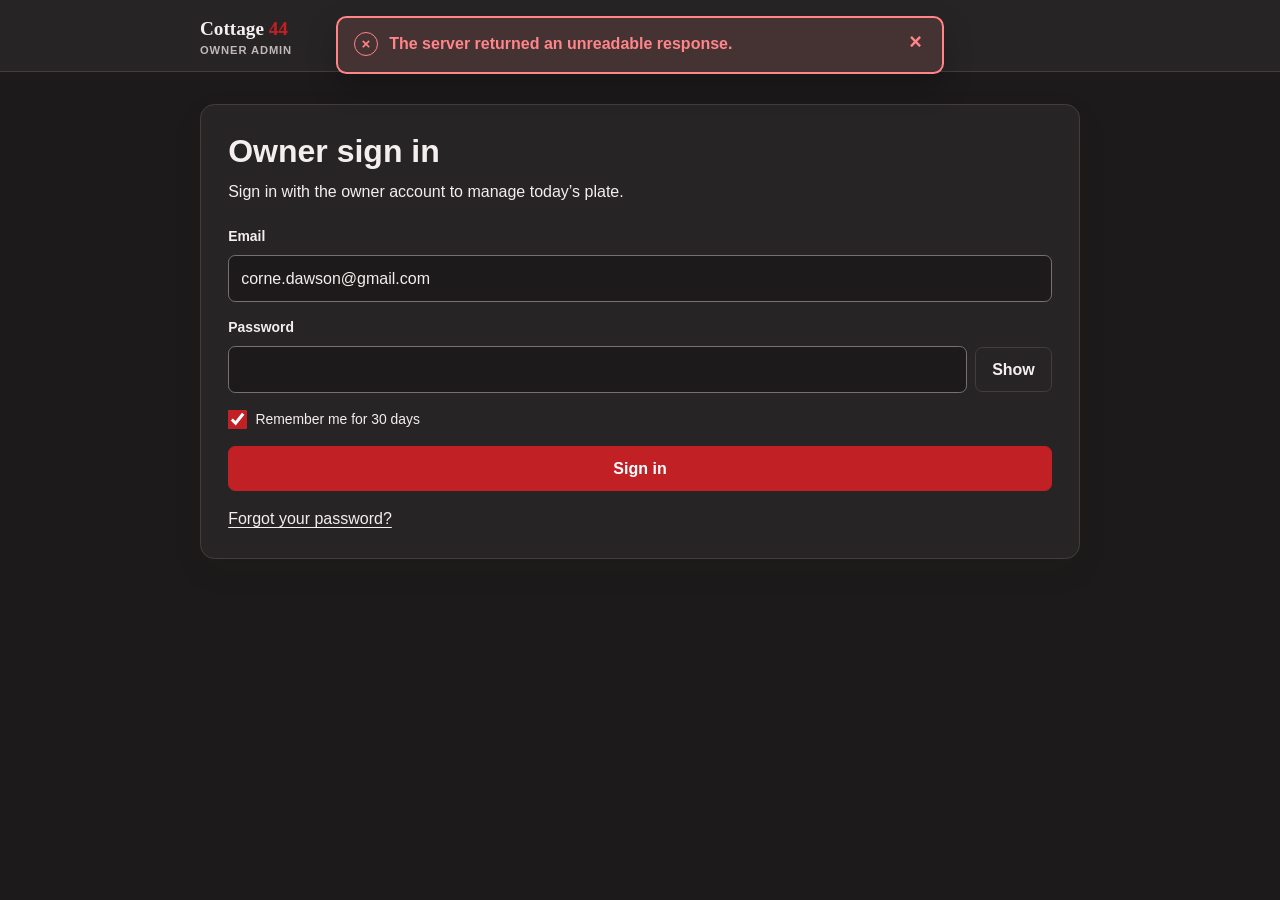
==== docs/admin/index.html @ 3cb20444 "Allow clearing scheduled plate days Co-authored-by: Copilot App <223556219+Copilot@users.noreply.git" ====
<!doctype html>
<html lang="en" data-theme="dark">
  <head>
    <meta charset="utf-8">
    <meta name="viewport" content="width=device-width, initial-scale=1">
    <meta name="robots" content="noindex, nofollow">
    <meta name="theme-color" content="#1c1a1a">
    <title>Owner admin — Cottage 44</title>
    <script>
      const savedTheme = localStorage.getItem("cottage44-theme");
      const initialTheme = savedTheme === "dark" || savedTheme === "light"
        ? savedTheme
        : "dark";
      document.documentElement.dataset.theme = initialTheme;
      document.querySelector('meta[name="theme-color"]').content =
        initialTheme === "dark" ? "#1c1a1a" : "#f7f5ef";
    </script>
    <link rel="stylesheet" href="admin.css">
    <script src="admin.js" defer></script>
  </head>
  <body>
    <a class="skip-link" href="#main">Skip to owner controls</a>
    <header class="header">
      <a class="brand" href="/">Cottage <span>44</span><small>Owner admin</small></a>
      <button id="sign-out" class="button button--quiet" type="button" hidden>Sign out</button>
    </header>
    <main id="main">
      <div id="status" class="status" role="status" aria-live="polite" aria-atomic="true" hidden>
        <span class="status__content">
          <span id="status-icon" class="status__icon" aria-hidden="true"></span>
          <span id="status-message"></span>
        </span>
        <button id="status-close" class="status__close" type="button" aria-label="Close notification">×</button>
      </div>
      <section id="sign-in-panel" class="panel sign-in" aria-labelledby="sign-in-title">
        <h1 id="sign-in-title">Owner sign in</h1>
        <p>Sign in with the owner account to manage today’s plate.</p>
        <form id="sign-in-form">
          <label for="email">Email</label>
          <input id="email" name="email" type="email" autocomplete="username" required>
          <label for="password">Password</label>
          <div class="password-field">
            <input id="password" name="password" type="password" autocomplete="current-password" required>
            <button id="toggle-password" class="button button--quiet" type="button" aria-controls="password" aria-label="Show password" aria-pressed="false">Show</button>
          </div>
          <label class="remember-option" for="remember-me">
            <input id="remember-me" name="rememberMe" type="checkbox" checked>
            Remember me for 30 days
          </label>
          <button id="sign-in-submit" class="button" type="submit">Sign in</button>
        </form>
        <button id="forgot-password" class="text-button" type="button">Forgot your password?</button>
      </section>

      <section id="recovery-request-panel" class="panel sign-in" aria-labelledby="recovery-request-title" hidden>
        <h1 id="recovery-request-title">Reset your password</h1>
        <p>Enter your email and we’ll send a password reset link if it matches the owner account.</p>
        <form id="recovery-request-form">
          <label for="recovery-email">Email</label>
          <input id="recovery-email" name="email" type="email" autocomplete="username" required>
          <button id="recovery-submit" class="button" type="submit">Email me a reset link</button>
        </form>
        <button id="back-to-sign-in" class="text-button" type="button">Back to sign in</button>
      </section>

      <section id="password-reset-panel" class="panel sign-in" aria-labelledby="password-reset-title" hidden>
        <h1 id="password-reset-title">Choose a new password</h1>
        <p>Enter the new password you’d like to use for the owner account.</p>
        <form id="password-reset-form">
          <label for="new-password">New password</label>
          <div class="password-field">
            <input id="new-password" name="newPassword" type="password" autocomplete="new-password" minlength="8" maxlength="256" required>
            <button id="toggle-new-password" class="button button--quiet" type="button" aria-controls="new-password" aria-label="Show new password" aria-pressed="false">Show</button>
          </div>
          <label for="confirm-password">Enter it again</label>
          <div class="password-field">
            <input id="confirm-password" name="confirmPassword" type="password" autocomplete="new-password" minlength="8" maxlength="256" required>
            <button id="toggle-confirm-password" class="button button--quiet" type="button" aria-controls="confirm-password" aria-label="Show new password confirmation" aria-pressed="false">Show</button>
          </div>
          <button id="password-reset-submit" class="button" type="submit">Save new password</button>
        </form>
        <button id="back-from-password-reset" class="text-button" type="button">Back to sign in</button>
      </section>

      <div id="dashboard" hidden>
        <section class="panel" aria-labelledby="today-title">
          <div class="section-heading">
            <div>
              <p class="eyebrow">Step 1 · Choose today’s plate</p>
              <h1 id="today-title">Today’s plate <span id="service-date"></span></h1>
            </div>
          </div>
          <p id="today-summary">No plate has been selected for today.</p>
          <label for="today-select">Choose a saved plate</label>
          <div class="inline-form">
            <select id="today-select" aria-label="Choose a saved plate for today"></select>
            <button id="set-today" class="button" type="button">Set as today’s plate</button>
          </div>
        </section>

        <section class="panel" aria-labelledby="editor-title">
          <div class="section-heading">
            <div>
              <p class="eyebrow">Step 2 · Add or update a plate</p>
              <h2 id="editor-title">Plate details</h2>
            </div>
            <button id="new-plate" class="button button--quiet" type="button">New plate</button>
          </div>
          <p class="muted">Add the details once, then choose this saved plate whenever it is served.</p>
          <form id="plate-form">
            <input id="plate-id" type="hidden">
            <label for="plate-name">Name</label>
            <input id="plate-name" name="name" maxlength="120" required>
            <label for="plate-description">Description</label>
            <textarea id="plate-description" name="description" maxlength="1000" rows="3"></textarea>
            <label for="plate-price">Price (ZAR)</label>
            <input id="plate-price" name="price" type="number" min="0" max="1000000" step="0.01" required>
            <label for="plate-image">Food photo (optional)</label>
            <input id="plate-image" name="image" type="file" accept="image/*,.heic,.heif">
            <p id="image-note" class="muted">Choose a photo from your camera or gallery. It will be resized and saved as a web-friendly image (up to 5 MB).</p>
            <div id="image-preview" class="image-preview" hidden>
              <img id="image-preview-image" alt="">
              <button id="clear-image" class="button button--quiet" type="button">Clear selected photo</button>
            </div>
            <div class="inline-form">
                  <button id="save-plate" class="button" type="submit">Save plate details</button>
              <button id="cancel-edit" class="button button--quiet" type="button" hidden>Cancel edit</button>
            </div>
          </form>
        </section>

        <section class="panel" aria-labelledby="planning-title">
          <div class="section-heading">
            <div>
              <p class="eyebrow">Step 3 · Plan ahead</p>
              <h2 id="planning-title">Plan a weekday</h2>
            </div>
          </div>
          <p class="muted">Choose a date and a saved plate. You can prepare the whole week before Friday.</p>
          <label for="schedule-date">Date to plan</label>
          <input id="schedule-date" type="date">
          <label for="schedule-select">Saved plate for that date</label>
          <div class="inline-form">
            <select id="schedule-select" aria-label="Choose a saved plate for the planned date"></select>
            <button id="save-schedule" class="button" type="button">Save this day</button>
          </div>
          <p id="schedule-summary" class="muted"></p>
          <h3 class="planner-subtitle">Quick plan for the next weekdays</h3>
          <div id="weekly-plan-list" class="weekly-plan-list" aria-live="polite"></div>
        </section>

        <details class="panel collapsible">
          <summary><span><span class="eyebrow">Step 4</span><strong id="saved-title">Saved plates</strong></span><span class="summary-hint">Reuse or edit</span></summary>
          <ul id="plate-list" class="plate-list"></ul>
        </details>

        <details class="panel collapsible">
          <summary><span><span class="eyebrow">Step 5</span><strong id="history-title">Recent history</strong></span><span class="summary-hint">Past dates</span></summary>
          <ol id="history-list" class="history-list"></ol>
        </details>
      </div>
    </main>
  </body>
</html>
---- docs/admin/admin.css ----
:root {
  color-scheme: dark;
  --page: #1c1a1a;
  --surface: #272425;
  --ink: #f4eeee;
  --muted: #c0b8b8;
  --line: #443d3e;
  --accent: #C12025;
  --status-error: #ff8589;
  --status-success: #73c995;
  --status-info: #83b8ff;
  --status-warning: #f2bd62;
  font-family: "Avenir Next", Avenir, "Segoe UI", sans-serif;
  color: var(--ink);
  background: var(--page);
}

:root[data-theme="light"] {
  color-scheme: light;
  --page: #f7f5ef;
  --surface: #fffefa;
  --ink: #2c2a2a;
  --muted: #6b6566;
  --line: #e5e1d6;
  --accent: #C12025;
  --status-error: #a51d24;
  --status-success: #176b3b;
  --status-info: #245e9a;
  --status-warning: #8a5600;
}

* {
  box-sizing: border-box;
}

body {
  min-width: 320px;
  margin: 0;
  line-height: 1.5;
}

button,
input,
select,
textarea {
  font: inherit;
}

.skip-link {
  position: absolute;
  top: 0.5rem;
  left: 0.5rem;
  transform: translateY(-160%);
  padding: 0.6rem 0.8rem;
  background: var(--ink);
  color: white;
}

.skip-link:focus {
  transform: translateY(0);
}

.header {
  display: flex;
  min-height: 4.5rem;
  align-items: center;
  justify-content: space-between;
  padding: 0.75rem max(1rem, calc((100vw - 880px) / 2));
  border-bottom: 1px solid var(--line);
  background: var(--surface);
}

.brand {
  color: var(--ink);
  font-family: Georgia, "Times New Roman", serif;
  font-size: 1.2rem;
  font-weight: 700;
  text-decoration: none;
}

.brand span {
  color: var(--accent);
}

.brand small {
  display: block;
  color: var(--muted);
  font: 600 0.7rem "Avenir Next", Avenir, "Segoe UI", sans-serif;
  letter-spacing: 0.08em;
  text-transform: uppercase;
}

main {
  display: grid;
  width: min(100% - 2rem, 880px);
  gap: 1.35rem;
  margin: 2rem auto 4rem;
}

.panel {
  padding: clamp(1.1rem, 4vw, 1.7rem);
  border: 1px solid var(--line);
  border-radius: 0.9rem;
  background: var(--surface);
  box-shadow: 0 12px 35px rgb(43 53 42 / 6%);
}

.collapsible {
  padding: 0;
  overflow: hidden;
}

.collapsible summary {
  display: flex;
  align-items: center;
  justify-content: space-between;
  gap: 1rem;
  padding: 1.25rem clamp(1.1rem, 4vw, 1.7rem);
  cursor: pointer;
  list-style: none;
}

.collapsible summary::-webkit-details-marker {
  display: none;
}

.collapsible summary::after {
  content: "+";
  color: var(--accent);
  font-size: 1.5rem;
  line-height: 1;
}

.collapsible[open] summary::after {
  content: "−";
}

.collapsible summary strong,
.summary-hint {
  display: block;
}

.summary-hint {
  color: var(--muted);
  font-size: 0.78rem;
}

.collapsible > :not(summary) {
  margin-inline: clamp(1.1rem, 4vw, 1.7rem);
}

.collapsible > :last-child {
  margin-bottom: 1.35rem;
}

h1,
h2,
p {
  margin-top: 0;
}

h1,
h2 {
  margin-bottom: 0.6rem;
  line-height: 1.2;
}

h1 {
  font-size: clamp(1.45rem, 5vw, 2rem);
}

h2 {
  font-size: 1.25rem;
}

.section-heading {
  display: flex;
  align-items: center;
  justify-content: space-between;
  gap: 1rem;
  margin-bottom: 1rem;
}

.section-heading h1,
.section-heading h2 {
  margin-bottom: 0;
}

.eyebrow {
  margin: 0 0 0.35rem;
  color: var(--muted);
  font-size: 0.72rem;
  font-weight: 700;
  letter-spacing: 0.08em;
  text-transform: uppercase;
}

form {
  display: grid;
  gap: 0.55rem;
}

label {
  margin-top: 0.35rem;
  font-size: 0.87rem;
  font-weight: 650;
}

.remember-option {
  display: flex;
  align-items: center;
  gap: 0.55rem;
  margin-block: 0.45rem;
  font-weight: 500;
}

.remember-option input {
  width: 1.15rem;
  min-height: 1.15rem;
  margin: 0;
  accent-color: var(--accent);
}

input,
textarea,
select {
  width: 100%;
  min-height: 2.8rem;
  padding: 0.65rem 0.75rem;
  border: 1px solid #777173;
  border-radius: 0.45rem;
  background: var(--page);
  color: var(--ink);
}

.password-field {
  display: grid;
  grid-template-columns: minmax(0, 1fr) auto;
  gap: 0.5rem;
  align-items: center;
}

.password-field .button {
  min-width: 4.5rem;
}

textarea {
  resize: vertical;
}

input:focus-visible,
textarea:focus-visible,
select:focus-visible,
button:focus-visible,
a:focus-visible {
  outline: 3px solid var(--accent);
  outline-offset: 2px;
}

.button {
  display: inline-flex;
  min-height: 2.8rem;
  align-items: center;
  justify-content: center;
  padding: 0.6rem 1rem;
  border: 1px solid var(--accent);
  border-radius: 0.45rem;
  background: var(--accent);
  color: white;
  font-weight: 700;
  cursor: pointer;
}

.button:hover {
  filter: brightness(0.94);
}

.button:disabled {
  cursor: wait;
  opacity: 0.65;
}

.button--quiet {
  border-color: var(--line);
  background: var(--surface);
  color: var(--ink);
}

.text-button {
  display: inline-block;
  margin-top: 1rem;
  padding: 0;
  border: 0;
  background: none;
  color: var(--ink);
  font: inherit;
  text-decoration: underline;
  text-underline-offset: 0.2em;
  cursor: pointer;
}

.text-button:hover {
  color: var(--accent);
}

.inline-form {
  display: flex;
  align-items: center;
  gap: 0.6rem;
  margin-top: 0.75rem;
}

.inline-form select {
  flex: 1;
}

#schedule-date {
  max-width: 15rem;
}

.planner-subtitle {
  margin: 1.5rem 0 0.5rem;
  font-size: 1rem;
}

.weekly-plan-list {
  display: grid;
  gap: 0.75rem;
}

.weekly-plan-row {
  display: grid;
  gap: 0.35rem;
  grid-template-columns: minmax(8rem, 0.8fr) minmax(10rem, 1fr) auto;
  align-items: end;
}

.weekly-plan-row label {
  font-weight: 700;
}

@media (max-width: 42rem) {
  .weekly-plan-row {
    grid-template-columns: 1fr;
  }
}

.status {
  position: fixed;
  z-index: 10;
  top: 1rem;
  left: 50%;
  width: min(calc(100% - 2rem), 38rem);
  padding: 0.85rem 1rem;
  border: 1px solid var(--line);
  border-radius: 0.65rem;
  background: var(--surface);
  box-shadow: 0 12px 30px rgb(0 0 0 / 22%);
  color: var(--muted);
  transform: translateX(-50%);
  display: flex;
  align-items: flex-start;
  justify-content: space-between;
  gap: 0.8rem;
}

.status__content {
  display: flex;
  align-items: flex-start;
  gap: 0.7rem;
}

.status__icon {
  display: grid;
  width: 1.5rem;
  height: 1.5rem;
  flex: 0 0 auto;
  place-items: center;
  border-radius: 50%;
  border: 1px solid currentColor;
  background: color-mix(in srgb, currentColor 14%, var(--surface));
  color: inherit;
  font-size: 0.95rem;
  font-weight: 800;
  line-height: 1;
}

.status__close {
  flex: 0 0 auto;
  min-width: 2rem;
  min-height: 2rem;
  margin: -0.35rem -0.35rem 0 0;
  padding: 0.15rem 0.45rem;
  border: 0;
  border-radius: 0.35rem;
  color: inherit;
  background: transparent;
  font-size: 1.35rem;
  line-height: 1;
  cursor: pointer;
}

.status__close:hover,
.status__close:focus-visible {
  background: color-mix(in srgb, var(--accent) 16%, transparent);
}

.status[data-kind="error"] {
  border: 2px solid var(--status-error);
  background: color-mix(in srgb, var(--status-error) 14%, var(--surface));
  color: var(--status-error);
  font-weight: 700;
}

.status[data-kind="success"] {
  border-color: var(--status-success);
  background: color-mix(in srgb, var(--status-success) 10%, var(--surface));
  color: var(--status-success);
  font-weight: 650;
}

.status[data-kind="info"] {
  border-color: var(--status-info);
  color: var(--status-info);
}

.status[data-kind="warning"] {
  border-color: var(--status-warning);
  background: color-mix(in srgb, var(--status-warning) 10%, var(--surface));
  color: var(--status-warning);
  font-weight: 650;
}

.muted {
  margin: 0;
  color: var(--muted);
  font-size: 0.82rem;
}

.image-preview {
  display: flex;
  align-items: center;
  gap: 0.8rem;
  flex-wrap: wrap;
  margin-top: 0.2rem;
}

.image-preview img {
  width: min(100%, 14rem);
  max-height: 10rem;
  border: 1px solid var(--line);
  border-radius: 0.55rem;
  object-fit: cover;
}

.plate-list,
.history-list {
  display: grid;
  gap: 0.7rem;
  margin: 0;
  padding: 0;
  list-style: none;
}

.plate-item,
.history-item {
  display: flex;
  align-items: center;
  justify-content: space-between;
  gap: 1rem;
  padding: 0.75rem 0;
  border-top: 1px solid var(--line);
}

.plate-item__details,
.history-item__details {
  min-width: 0;
}

.plate-item__name,
.history-item__name {
  display: block;
  font-weight: 700;
}

.plate-item__description {
  display: block;
  overflow-wrap: anywhere;
  color: var(--muted);
  font-size: 0.82rem;
}

.plate-item__actions {
  display: flex;
  flex: 0 0 auto;
  gap: 0.4rem;
}

.plate-item__actions .button {
  min-height: 2.35rem;
  padding: 0.4rem 0.65rem;
  font-size: 0.82rem;
}

[hidden] {
  display: none !important;
}

@media (max-width: 600px) {
  main {
    margin-top: 1rem;
  }

  .inline-form,
  .plate-item {
    align-items: stretch;
    flex-direction: column;
  }

  .plate-item__actions {
    flex-wrap: wrap;
  }
}

@media (prefers-reduced-motion: reduce) {
  *,
  *::before,
  *::after {
    scroll-behavior: auto !important;
    transition-duration: 0.01ms !important;
  }
}
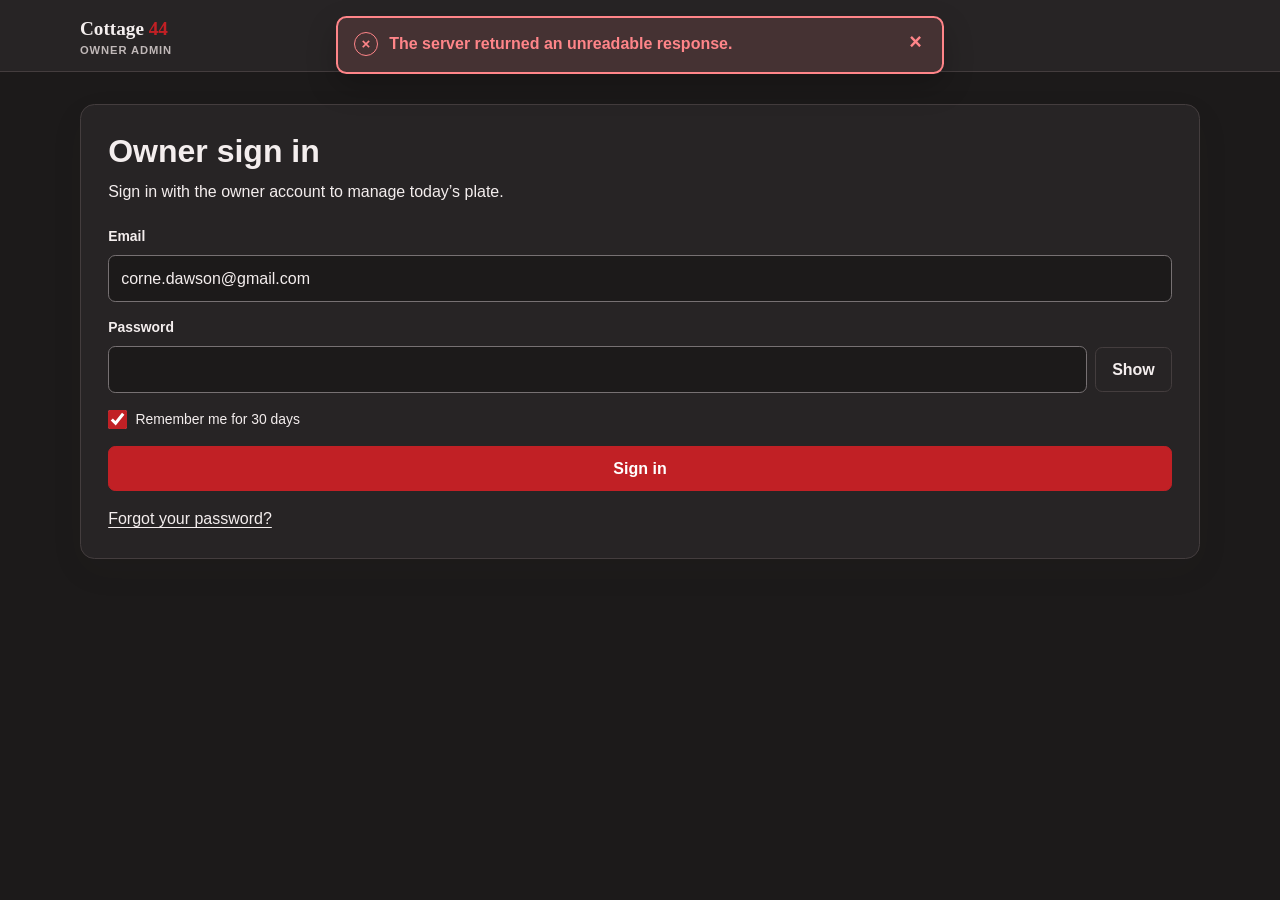
==== commit 2a5be61a: "Improve admin dashboard layout Co-authored-by: Copilot App <223556219+Copilot@users.noreply.github.c" ====
--- a/docs/admin/index.html
+++ b/docs/admin/index.html
@@ -82,12 +82,26 @@
         <button id="back-from-password-reset" class="text-button" type="button">Back to sign in</button>
       </section>
 
-      <div id="dashboard" hidden>
-        <section class="panel" aria-labelledby="today-title">
+      <div id="dashboard" class="admin-dashboard" hidden>
+        <header class="dashboard-intro">
+          <div>
+            <p class="eyebrow">Owner workspace</p>
+            <h1>Manage the menu</h1>
+            <p class="muted">Set today’s plate, plan upcoming weekdays, and keep saved plates up to date.</p>
+          </div>
+          <nav class="dashboard-nav" aria-label="Admin sections">
+            <a href="#today">Today</a>
+            <a href="#planning">Plan ahead</a>
+            <a href="#plate-library">Plate library</a>
+            <a href="#history">Recent history</a>
+          </nav>
+        </header>
+
+        <section id="today" class="panel dashboard-section" aria-labelledby="today-title">
           <div class="section-heading">
             <div>
-              <p class="eyebrow">Step 1 · Choose today’s plate</p>
-              <h1 id="today-title">Today’s plate <span id="service-date"></span></h1>
+              <p class="eyebrow">Today’s service</p>
+              <h2 id="today-title">Today’s plate <span id="service-date"></span></h2>
             </div>
           </div>
           <p id="today-summary">No plate has been selected for today.</p>
@@ -98,41 +112,10 @@
           </div>
         </section>
 
-        <section class="panel" aria-labelledby="editor-title">
+        <section id="planning" class="panel dashboard-section" aria-labelledby="planning-title">
           <div class="section-heading">
             <div>
-              <p class="eyebrow">Step 2 · Add or update a plate</p>
-              <h2 id="editor-title">Plate details</h2>
-            </div>
-            <button id="new-plate" class="button button--quiet" type="button">New plate</button>
-          </div>
-          <p class="muted">Add the details once, then choose this saved plate whenever it is served.</p>
-          <form id="plate-form">
-            <input id="plate-id" type="hidden">
-            <label for="plate-name">Name</label>
-            <input id="plate-name" name="name" maxlength="120" required>
-            <label for="plate-description">Description</label>
-            <textarea id="plate-description" name="description" maxlength="1000" rows="3"></textarea>
-            <label for="plate-price">Price (ZAR)</label>
-            <input id="plate-price" name="price" type="number" min="0" max="1000000" step="0.01" required>
-            <label for="plate-image">Food photo (optional)</label>
-            <input id="plate-image" name="image" type="file" accept="image/*,.heic,.heif">
-            <p id="image-note" class="muted">Choose a photo from your camera or gallery. It will be resized and saved as a web-friendly image (up to 5 MB).</p>
-            <div id="image-preview" class="image-preview" hidden>
-              <img id="image-preview-image" alt="">
-              <button id="clear-image" class="button button--quiet" type="button">Clear selected photo</button>
-            </div>
-            <div class="inline-form">
-                  <button id="save-plate" class="button" type="submit">Save plate details</button>
-              <button id="cancel-edit" class="button button--quiet" type="button" hidden>Cancel edit</button>
-            </div>
-          </form>
-        </section>
-
-        <section class="panel" aria-labelledby="planning-title">
-          <div class="section-heading">
-            <div>
-              <p class="eyebrow">Step 3 · Plan ahead</p>
+              <p class="eyebrow">Plan ahead</p>
               <h2 id="planning-title">Plan a weekday</h2>
             </div>
           </div>
@@ -149,13 +132,54 @@
           <div id="weekly-plan-list" class="weekly-plan-list" aria-live="polite"></div>
         </section>
 
-        <details class="panel collapsible">
-          <summary><span><span class="eyebrow">Step 4</span><strong id="saved-title">Saved plates</strong></span><span class="summary-hint">Reuse or edit</span></summary>
-          <ul id="plate-list" class="plate-list"></ul>
-        </details>
+        <section id="plate-library" class="dashboard-section" aria-labelledby="library-title">
+          <div class="group-heading">
+            <div>
+              <p class="eyebrow">Build your menu</p>
+              <h2 id="library-title">Plate library</h2>
+              <p class="muted">Create a plate once, then reuse or update it whenever you need.</p>
+            </div>
+          </div>
+          <div class="library-grid">
+            <section class="panel" aria-labelledby="editor-title">
+              <div class="section-heading">
+                <div>
+                  <p class="eyebrow">Create or update</p>
+                  <h3 id="editor-title">Plate details</h3>
+                </div>
+                <button id="new-plate" class="button button--quiet" type="button">New plate</button>
+              </div>
+              <form id="plate-form">
+                <input id="plate-id" type="hidden">
+                <label for="plate-name">Name</label>
+                <input id="plate-name" name="name" maxlength="120" required>
+                <label for="plate-description">Description</label>
+                <textarea id="plate-description" name="description" maxlength="1000" rows="3"></textarea>
+                <label for="plate-price">Price (ZAR)</label>
+                <input id="plate-price" name="price" type="number" min="0" max="1000000" step="0.01" required>
+                <label for="plate-image">Food photo (optional)</label>
+                <input id="plate-image" name="image" type="file" accept="image/*,.heic,.heif">
+                <p id="image-note" class="muted">Choose a photo from your camera or gallery. It will be resized and saved as a web-friendly image (up to 5 MB).</p>
+                <div id="image-preview" class="image-preview" hidden>
+                  <img id="image-preview-image" alt="">
+                  <button id="clear-image" class="button button--quiet" type="button">Clear selected photo</button>
+                </div>
+                <div class="inline-form">
+                  <button id="save-plate" class="button" type="submit">Save plate details</button>
+                  <button id="cancel-edit" class="button button--quiet" type="button" hidden>Cancel edit</button>
+                </div>
+              </form>
+            </section>
 
-        <details class="panel collapsible">
-          <summary><span><span class="eyebrow">Step 5</span><strong id="history-title">Recent history</strong></span><span class="summary-hint">Past dates</span></summary>
+            <details class="panel collapsible">
+              <summary><span><span class="eyebrow">Reuse or edit</span><strong id="saved-title">Saved plates</strong></span><span class="summary-hint">Your menu library</span></summary>
+              <ul id="plate-list" class="plate-list"></ul>
+            </details>
+          </div>
+        </section>
+
+        <details id="history" class="panel collapsible dashboard-section">
+          <summary><span><span class="eyebrow">Past dates</span><strong id="history-title">Recent history</strong></span><span class="summary-hint">Recently served plates</span></summary>
           <ol id="history-list" class="history-list"></ol>
         </details>
       </div>
--- a/docs/admin/admin.css
+++ b/docs/admin/admin.css
@@ -65,7 +65,7 @@
   min-height: 4.5rem;
   align-items: center;
   justify-content: space-between;
-  padding: 0.75rem max(1rem, calc((100vw - 880px) / 2));
+  padding: 0.75rem max(1rem, calc((100vw - 1120px) / 2));
   border-bottom: 1px solid var(--line);
   background: var(--surface);
 }
@@ -92,12 +92,13 @@
 
 main {
   display: grid;
-  width: min(100% - 2rem, 880px);
+  width: min(100% - 2rem, 1120px);
   gap: 1.35rem;
   margin: 2rem auto 4rem;
 }
 
 .panel {
+  min-width: 0;
   padding: clamp(1.1rem, 4vw, 1.7rem);
   border: 1px solid var(--line);
   border-radius: 0.9rem;
@@ -155,12 +156,14 @@
 
 h1,
 h2,
+h3,
 p {
   margin-top: 0;
 }
 
 h1,
-h2 {
+h2,
+h3 {
   margin-bottom: 0.6rem;
   line-height: 1.2;
 }
@@ -171,6 +174,10 @@
 
 h2 {
   font-size: 1.25rem;
+}
+
+h3 {
+  font-size: 1.05rem;
 }
 
 .section-heading {
@@ -182,8 +189,84 @@
 }
 
 .section-heading h1,
-.section-heading h2 {
+.section-heading h2,
+.section-heading h3 {
   margin-bottom: 0;
+}
+
+.admin-dashboard {
+  display: grid;
+  grid-template-columns: repeat(2, minmax(0, 1fr));
+  gap: 1.35rem;
+}
+
+.dashboard-intro,
+#plate-library,
+#history {
+  grid-column: 1 / -1;
+}
+
+.dashboard-intro {
+  display: grid;
+  gap: 1.1rem;
+  padding: 0.2rem 0 0.3rem;
+}
+
+.dashboard-intro h1 {
+  margin-bottom: 0.45rem;
+}
+
+.dashboard-intro > div > .muted {
+  max-width: 48rem;
+}
+
+.dashboard-nav {
+  display: flex;
+  flex-wrap: wrap;
+  gap: 0.55rem;
+}
+
+.dashboard-nav a {
+  display: inline-flex;
+  min-height: 2.6rem;
+  align-items: center;
+  padding: 0.45rem 0.85rem;
+  border: 1px solid var(--line);
+  border-radius: 999px;
+  background: var(--surface);
+  color: var(--ink);
+  font-size: 0.88rem;
+  font-weight: 650;
+  text-decoration: none;
+}
+
+.dashboard-nav a:hover {
+  border-color: var(--accent);
+  color: var(--accent);
+}
+
+.dashboard-section {
+  min-width: 0;
+  scroll-margin-top: 1rem;
+}
+
+#plate-library {
+  scroll-margin-top: 1rem;
+}
+
+.group-heading {
+  margin-bottom: 0.9rem;
+}
+
+.group-heading h2 {
+  margin-bottom: 0.4rem;
+}
+
+.library-grid {
+  display: grid;
+  grid-template-columns: repeat(2, minmax(0, 1fr));
+  align-items: start;
+  gap: 1.1rem;
 }
 
 .eyebrow {
@@ -342,6 +425,19 @@
 @media (max-width: 42rem) {
   .weekly-plan-row {
     grid-template-columns: 1fr;
+  }
+}
+
+@media (max-width: 54rem) {
+  .admin-dashboard,
+  .library-grid {
+    grid-template-columns: 1fr;
+  }
+
+  .dashboard-intro,
+  #plate-library,
+  #history {
+    grid-column: auto;
   }
 }
 
